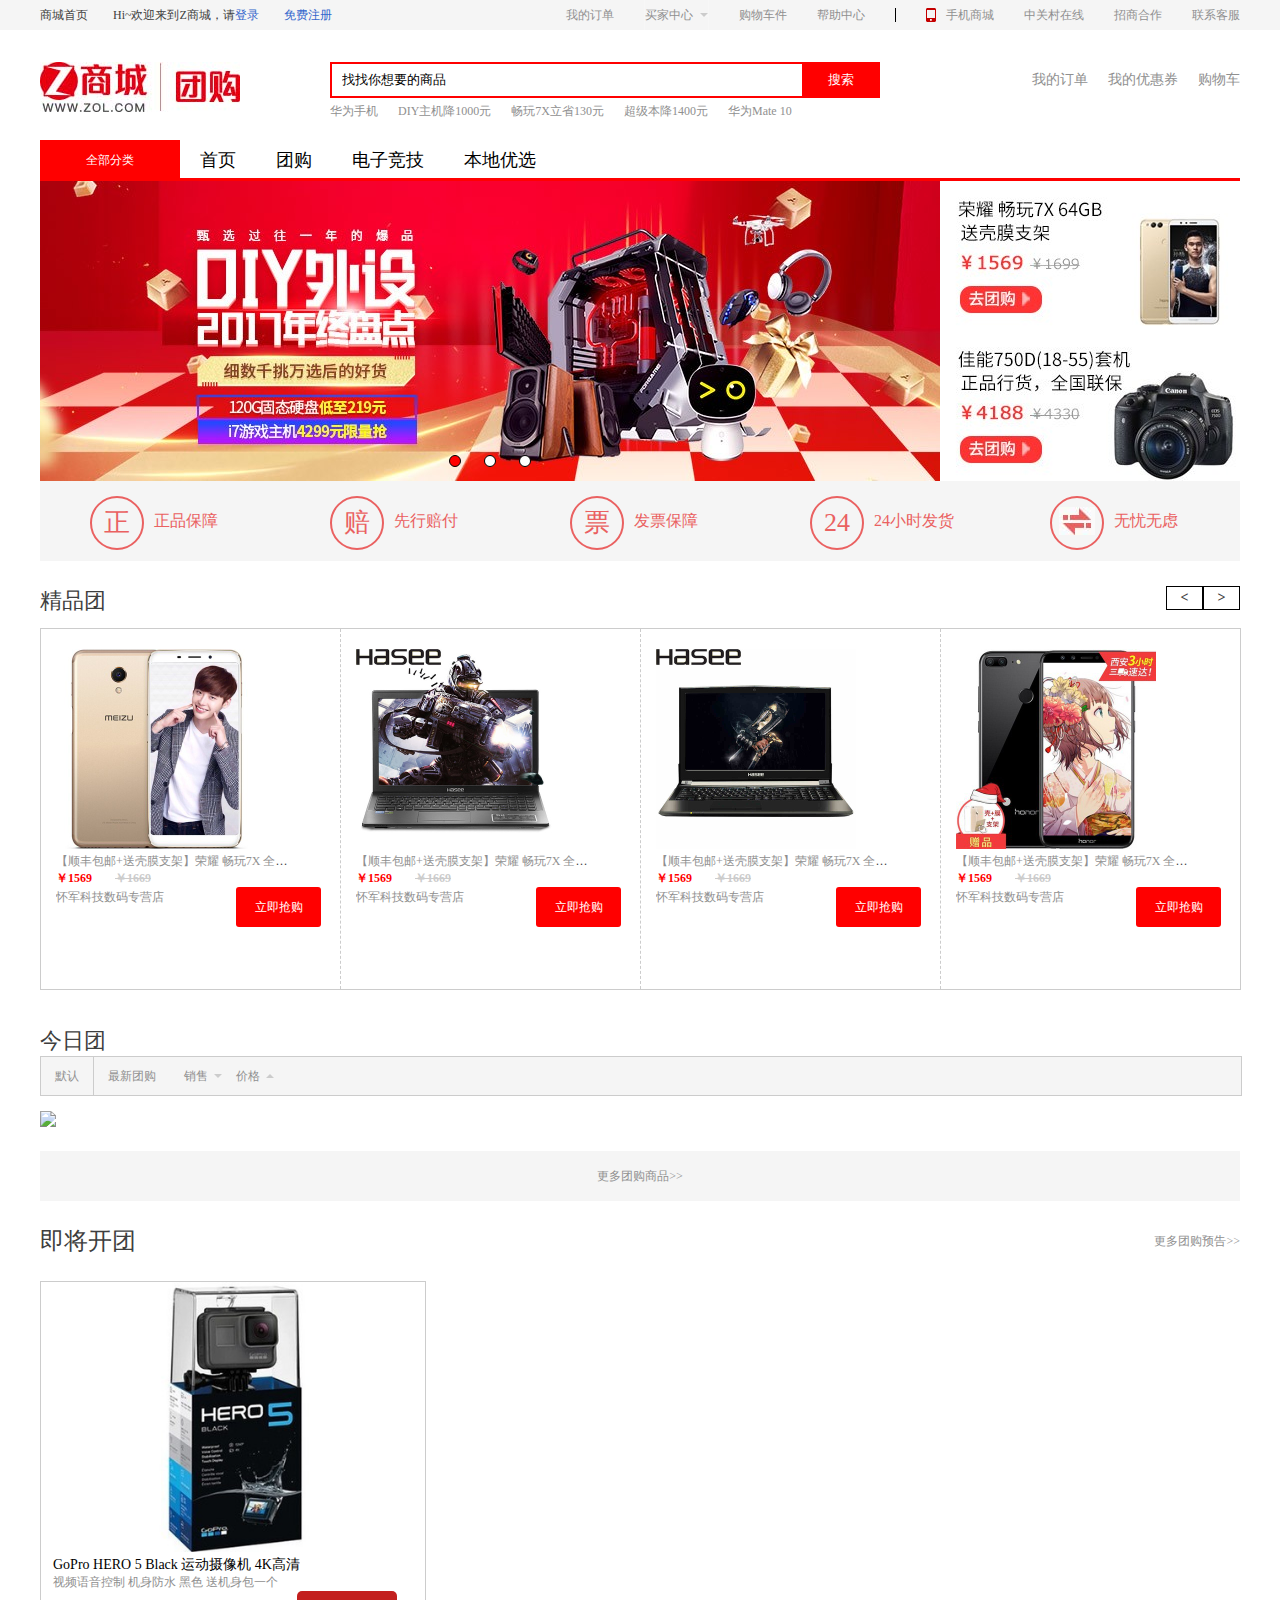
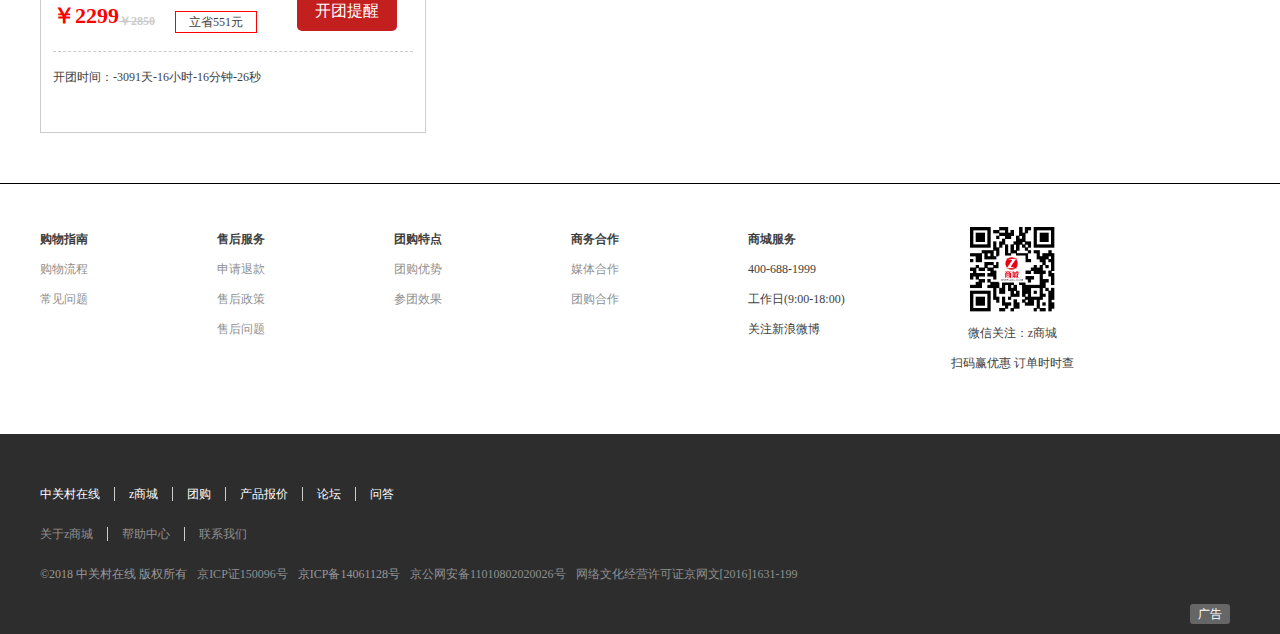
==== html/index.html @ 57d8dffe "第一次提交" ====
<!DOCTYPE html>
<html lang="en">
<head>
	<meta charset="UTF-8">
	<title>Document</title>
	<link rel="stylesheet" type="text/css" href="../css/all.css">
	
</head>
<body>
	<header>
		<div class="w">
			<ul class="all1 l"> 
				<li>商城首页</li>
				<li>Hi~欢迎来到Z商城，请<a href="denglu.html">登录</a></li>
				<li><a href="zhuce.html">免费注册</a></li>
			</ul>
			<ul class="all2 r">
				<li><a>我的订单</a></li>
				<li><a>买家中心<span></span></a>
					<div>
						<p><a href="">关注的店铺0</a></p>
						<p><a href="">关注的商品0</a></p>
					</div>
				</li>
				<li><a>购物车件</a></li>
				<li><a>帮助中心</a></li>
				<li><span><img src="../images/index/2.png" alt=""></span><a>手机商城</a>
				<div><img src="../images/index/1.png" alt=""></div></li>
				<li><a>中关村在线</a></li>
				<li><a>招商合作</a></li>
				<li><a>联系客服</a><div>400-688-1999</div></li>
			</ul>
		</div>
	</header>
	<div class="box1 w">
			<img src="../images/index/1.jpg"/>
			<div class="box1-all1">
				<input type="text" value="找找你想要的商品">
				<button>搜索</button>
				<ul>
					<li><a href="">华为手机</a></li>
					<li><a href="">DIY主机降1000元</a></li>
					<li><a href="">畅玩7X立省130元</a></li>
					<li><a href="">超级本降1400元</a></li>
					<li><a href="">华为Mate 10</a></li>
				</ul>
			</div>
			<ul class="box1-all2 r">
				<li><a href="">我的订单</a></li>
				<li><a href="">我的优惠券</a></li>
				<li><a href="gouwuche.html">购物车</a></li>
			</ul>
	</div>
	<div class="box2 w">
		<ul>
			<li class="fenlei">全部分类
			<ul class="caidan">
					<li><a href="">手机</a></li>
					<li><a href="">电脑</a></li>
					<li><a href="">DIY</a></li>
					<li><a href="">数码</a></li>
					<li><a href="">外设</a></li>
					<li><a href="">智能</a></li>
					<li><a href="">其他</a></li>
				</ul>
			</li>
			<li><a href="xiangqing.html">首页</a></li>
			<li><a href="huodong.html">团购</a></li>
			<li><a href="xiangqing.html">电子竞技</a></li>
			<li><a href="huodong.html">本地优选</a></li>
		</ul>
	</div>
	<div class="box3 w">
		<div id="box3-all1">
			<ul id="list">
				<li><img src="../images/index/2.jpg" alt=""></li>
				<li><a href="huodong.html"><img src="../images/index/3.jpg" alt=""></a></li>
				<li><img src="../images/index/4.jpg" alt=""></li>
			</ul>
			<ol id="btn">
				<li class="active"></li>
				<li></li>
				<li></li>
			</ol>

		</div>
		<div class="box3-all2">
			<a href=""><img src="../images/index/5.jpg"/></a>
			<a href=""><img src="../images/index/6.jpg"/></a>
		</div>
	</div>
	<div class="box4 w">
		<ul>
			<li><a href="">
				<span>正</span>
				<p>正品保障</p>
			</a></li>
			<li><a href="">
				<span>赔</span>
				<p>先行赔付</p>
			</a></li>
			<li><a href="">
				<span>票</span>
				<p>发票保障</p>
			</a></li>
			<li><a href="">
				<span>24</span>
				<p>24小时发货</p>
			</a></li>
			<li><a href="">
				<span><img src="../images/index/7.jpg"/></span>
				<p>无忧无虑</p>
			</a></li>
		</ul>
	</div>
	<div class="box5 w">
		<div class="box5-all1">
			<h2>精品团</h2>
			<div id="box5-all1-r1">
				<span id="left"><</span>
				<span id="right">></span>
			</div>
		</div>
		<div id="box5-all2">
			<div id="lunbo">
				<div id="lunbo_1">
					<img src="../images/index/9.jpg" alt="">
					<p><a href="">【顺丰包邮+送壳膜支架】荣耀 畅玩7X 全网通 4GB RAM</a></p>
					<h4>
						<span>￥1569</span>
						<span>￥1669</span>
					</h4>
					<div id="lunbo_1_aa">
						<div id="aa_one">
							<p><a href="">怀军科技数码专营店</a></p>
							<div id="aa_shijian"></div>
						</div>
						<div id="aa_anniu">立即抢购</div>
					</div>
				</div>
				<div id="lunbo_1">
					<img src="../images/index/10.jpg" alt="">
					<p><a href="">【顺丰包邮+送壳膜支架】荣耀 畅玩7X 全网通 4GB RAM</a></p>
					<h4>
						<span>￥1569</span>
						<span>￥1669</span>
					</h4>
					<div id="lunbo_1_aa">
						<div id="aa_one">
							<p><a href="">怀军科技数码专营店</a></p>
							<div id="aa_shijian"></div>
						</div>
						<div id="aa_anniu">立即抢购</div>
					</div>
				</div>
				<div id="lunbo_1">
					<img src="../images/index/11.jpg" alt="">
					<p><a href="">【顺丰包邮+送壳膜支架】荣耀 畅玩7X 全网通 4GB RAM</a></p>
					<h4>
						<span>￥1569</span>
						<span>￥1669</span>
					</h4>
					<div id="lunbo_1_aa">
						<div id="aa_one">
							<p><a href="">怀军科技数码专营店</a></p>
							<div id="aa_shijian"></div>
						</div>
						<div id="aa_anniu">立即抢购</div>
					</div>
				</div>
				<div id="lunbo_1">
					<img src="../images/index/12.jpg" alt="">
					<p><a href="">【顺丰包邮+送壳膜支架】荣耀 畅玩7X 全网通 4GB RAM</a></p>
					<h4>
						<span>￥1569</span>
						<span>￥1669</span>
					</h4>
					<div id="lunbo_1_aa">
						<div id="aa_one">
							<p><a href="">怀军科技数码专营店</a></p>
							<div id="aa_shijian"></div>
						</div>
						<div id="aa_anniu">立即抢购</div>
					</div>
				</div>
				<div id="lunbo_1">
					<img src="../images/index/17.jpg" alt="">
					<p><a href="">【顺丰包邮+送壳膜支架】荣耀 畅玩7X 全网通 4GB RAM</a></p>
					<h4>
						<span>￥1569</span>
						<span>￥1669</span>
					</h4>
					<div id="lunbo_1_aa">
						<div id="aa_one">
							<p><a href="">怀军科技数码专营店</a></p>
							<div id="aa_shijian"></div>
						</div>
						<div id="aa_anniu">立即抢购</div>
					</div>
				</div>
				<div id="lunbo_1">
					<img src="../images/index/18.jpg" alt="">
					<p><a href="">【顺丰包邮+送壳膜支架】荣耀 畅玩7X 全网通 4GB RAM</a></p>
					<h4>
						<span>￥1569</span>
						<span>￥1669</span>
					</h4>
					<div id="lunbo_1_aa">
						<div id="aa_one">
							<p><a href="">怀军科技数码专营店</a></p>
							<div id="aa_shijian"></div>
						</div>
						<div id="aa_anniu">立即抢购</div>
					</div>
				</div>
				<div id="lunbo_1">
					<img src="../images/index/11.jpg" alt="">
					<p><a href="">【顺丰包邮+送壳膜支架】荣耀 畅玩7X 全网通 4GB RAM</a></p>
					<h4>
						<span>￥1569</span>
						<span>￥1669</span>
					</h4>
					<div id="lunbo_1_aa">
						<div id="aa_one">
							<p><a href="">怀军科技数码专营店</a></p>
							<div id="aa_shijian"></div>
						</div>
						<div id="aa_anniu">立即抢购</div>
					</div>
				</div>
				<div id="lunbo_1">
					<img src="../images/index/12.jpg" alt="">
					<p><a href="">【顺丰包邮+送壳膜支架】荣耀 畅玩7X 全网通 4GB RAM</a></p>
					<h4>
						<span>￥1569</span>
						<span>￥1669</span>
					</h4>
					<div id="lunbo_1_aa">
						<div id="aa_one">
							<p><a href="">怀军科技数码专营店</a></p>
							<div id="aa_shijian"></div>
						</div>
						<div id="aa_anniu">立即抢购</div>
					</div>
				</div>
				<div id="lunbo_1">
					<img src="../images/index/17.jpg" alt="">
					<p><a href="">【顺丰包邮+送壳膜支架】荣耀 畅玩7X 全网通 4GB RAM</a></p>
					<h4>
						<span>￥1569</span>
						<span>￥1669</span>
					</h4>
					<div id="lunbo_1_aa">
						<div id="aa_one">
							<p><a href="">怀军科技数码专营店</a></p>
							<div id="aa_shijian"></div>
						</div>
						<div id="aa_anniu">立即抢购</div>
					</div>
				</div>
				<div id="lunbo_1">
					<img src="../images/index/18.jpg" alt="">
					<p><a href="">【顺丰包邮+送壳膜支架】荣耀 畅玩7X 全网通 4GB RAM</a></p>
					<h4>
						<span>￥1569</span>
						<span>￥1669</span>
					</h4>
					<div id="lunbo_1_aa">
						<div id="aa_one">
							<p><a href="">怀军科技数码专营店</a></p>
							<div id="aa_shijian"></div>
						</div>
						<div id="aa_anniu">立即抢购</div>
					</div>
				</div>
			</div>
		</div>
	</div>
	<div class="box6 w">
		<h2>今日团</h2>
		<div class="box6-all1">
			<ul>
				<li><a href="">默认</a></li>
				<li><a href="">最新团购</a></li>
				<li><a href=""><p>销售</p><span></span></a></li>
				<li><a href=""><p>价格</p><span></span></a></li>
			</ul>
		</div>
	</div>
	<div class="box7 w">
		<div>
			<ul>
				<img src="../images/index/15.jpg">
			</ul>
		</div>
	</div>
	<div class="box8 w">
		<a href="">更多团购商品>></a>
	</div>
	<div class="box9 w">
		<h2>即将开团</h2>
		<a href="">更多团购预告>></a>
	</div>
	<div class="box10 w">
		<div class="box10-all1">
			<img src="../images/index/16.jpg"/>
			<p><a href="">GoPro HERO 5 Black 运动摄像机 4K高清</a></p>
			<p><a href="">视频语音控制 机身防水 黑色 送机身包一个</a></p>
			<div class="r1">
				<h2>￥2299</h2>
				<h4>￥2850</h4>
				<div class="r1-q1">立省551元</div>
				<div class="r1-q2">开团提醒</div>
			</div>
			<div id="kaituan_shijian"></div>
		</div>

	</div>
	<div class="box11"></div>
	<div class="box12 w">
		<ul>
			<li>
				<h4>购物指南</h4>
				<p><a href="">购物流程</a></p>
				<p><a href="">常见问题</a></p>
			</li>
			<li>
				<h4>售后服务</h4>
				<p><a href="">申请退款</a></p>
				<p><a href="">售后政策</a></p>
				<p><a href="">售后问题</a></p>
			</li>
			<li>
				<h4>团购特点</h4>
				<p><a href="">团购优势</a></p>
				<p><a href="">参团效果</a></p>
			</li>
			<li>
				<h4>商务合作</h4>
				<p><a href="">媒体合作</a></p>
				<p><a href="">团购合作</a></p>
			</li>
			<li>
				<h4>商城服务</h4>
				<p>400-688-1999</p>
				<p>工作日(9:00-18:00)</p>
				<p>关注新浪微博</p>
			</li>
			<li>
				<img src="../images/index/1.png">
				<p>微信关注：z商城</p>
				<p>扫码赢优惠 订单时时查</p>
			</li>
		</ul>
	</div>
	<div class="box13">
		<span><a href="">广告</a></span>
		<div class="box13-all1 w">
			<ul class="t1">
				<li><a href="">中关村在线</a></li>
				<li><a href="">z商城</a></li>
				<li><a href="">团购</a></li>
				<li><a href="">产品报价</a></li>
				<li><a href="">论坛</a></li>
				<li><a href="">问答</a></li>
			</ul>
			<ul class="t2">
				<li><a href="">关于z商城</a></li>
				<li><a href="">帮助中心</a></li>
				<li><a href="">联系我们</a></li>
			</ul>
			<ul class="t3 w">
				<li>©2018 中关村在线 版权所有</li>
				<li><a href="">京ICP证150096号</a></li>
				<li>京ICP备14061128号</li>
				<li><a href="">京公网安备11010802020026号</a></li>
				<li><a href="">网络文化经营许可证京网文[2016]1631-199</a></li>
			</ul>
		</div>
	</div>
	<script src="../js/index.js"></script>
</body>
</html>
---- css/all.css ----
@charset "UTF-8";
/* CSS Document */
/*==========第一步：清间距，清样式===========*/
body, h1, h2, h3, h4, h5, h6, p, a, img, ul, li, dl, dd, dt, input, nav, header, section, figure, figcaption {
  padding: 0;
  margin: 0; }

ul, ol {
  list-style: none;
  border: none;
  padding: 0;
  margin: 0; }

input {
  outline: none;
  border: none; }

img {
  display: inline-block;
  border: 0; }

/*==========第二步：定义全局样式=============*/
body {
  font-size: 12px;
  font-family: "微软雅黑";
  color: #3e3e3e;
  background: #fff; }

/*==========第三步：定义超链接==============*/
a {
  text-decoration: none;
  color: #909090; }

a:hover {
  text-decoration: underline;
  color: #f60; }

/*============公共样式============*/
.w {
  width: 1200px;
  margin: 0 auto; }

.l {
  float: left; }

.r {
  float: right; }

header {
  height: 30px;
  background: #f5f5f5;
  width: 100%; }
  header div .all1 {
    width: 320px;
    height: 30px; }
    header div .all1 li {
      float: left;
      padding-right: 25px;
      line-height: 30px; }
      header div .all1 li a {
        color: #3366cc; }
  header div .all2 li {
    float: left;
    position: relative;
    height: 30px;
    line-height: 30px;
    margin-left: 30px; }
  header div .all2 li:nth-child(2) {
    padding-right: 15px;
    border-left: 1px solid #f7f7f7;
    border-right: 1px solid #f7f7f7; }
    header div .all2 li:nth-child(2) span {
      display: block;
      position: absolute;
      width: 0;
      height: 0;
      top: 13px;
      left: 55px;
      border-top: 4px solid #ccc;
      border-right: 4px solid #f7f7f7;
      border-left: 4px solid #f7f7f7; }
    header div .all2 li:nth-child(2) div {
      display: none;
      width: 90px;
      height: 60px;
      position: absolute;
      top: 30px;
      left: -1px;
      border: 1px solid #ccc;
      border-top: 0px; }
      header div .all2 li:nth-child(2) div p {
        text-align: center;
        line-height: 30px; }
  header div .all2 li:nth-child(2):hover {
    background: #fff;
    border: 1px solid #ccc;
    border-bottom: 0;
    border-top: 0px; }
    header div .all2 li:nth-child(2):hover div {
      display: block; }
  header div .all2 li:nth-child(4) a {
    border-right: 1px solid #000;
    padding-right: 30px; }
  header div .all2 li:nth-child(5) {
    padding-left: 20px; }
    header div .all2 li:nth-child(5) span {
      display: block;
      position: absolute;
      width: 10px;
      height: 14px;
      left: 0px;
      top: 3px; }
    header div .all2 li:nth-child(5) div {
      position: absolute;
      display: none;
      width: 100px;
      height: 100px;
      left: -16px; }
      header div .all2 li:nth-child(5) div img {
        width: 100px; }
  header div .all2 li:nth-child(5):hover {
    background: #fff; }
    header div .all2 li:nth-child(5):hover div {
      display: block; }
  header div .all2 li:nth-child(8) div {
    position: absolute;
    width: 100px;
    height: 30px;
    right: 0px;
    display: none;
    text-align: center;
    line-height: 30px;
    border: 1px solid #ccc;
    border-top: 0; }
  header div .all2 li:nth-child(8):hover {
    background: #fff; }
    header div .all2 li:nth-child(8):hover div {
      display: block; }

.box1 {
  height: 110px; }
  .box1 img {
    float: left;
    margin-top: 32px; }
  .box1 .box1-all1 {
    width: 550px;
    height: 60px;
    float: left;
    margin-top: 32px;
    margin-left: 90px; }
    .box1 .box1-all1 input {
      width: 460px;
      height: 32px;
      border: 2px solid #f00;
      padding-left: 10px;
      border-right: 0;
      float: left; }
    .box1 .box1-all1 button {
      width: 78px;
      height: 36px;
      background: #f00;
      color: #fff;
      border: 0;
      float: left; }
    .box1 .box1-all1 ul li {
      float: left;
      padding-right: 20px;
      margin-top: 5px; }
  .box1 .box1-all2 {
    margin-top: 32px; }
    .box1 .box1-all2 li {
      float: left;
      height: 36px;
      line-height: 36px;
      padding-left: 20px;
      font-size: 14px; }

.box2 {
  height: 38px;
  border-bottom: 3px solid #f00; }
  .box2 ul li {
    float: left;
    padding: 0 20px;
    height: 40px;
    line-height: 40px; }
    .box2 ul li a {
      font-size: 18px;
      color: #000; }
  .box2 .fenlei {
    background: red;
    position: relative;
    color: #fff;
    text-align: center;
    width: 100px; }
    .box2 .fenlei .caidan {
      display: none;
      width: 140px;
      height: 360px;
      background: #2d2d2d;
      position: absolute;
      top: 40px;
      left: 0px; }
      .box2 .fenlei .caidan li {
        clear: both;
        width: 90px;
        margin-left: 10px;
        height: 50px;
        line-height: 50px; }
        .box2 .fenlei .caidan li a {
          color: #fff; }
      .box2 .fenlei .caidan li:hover {
        background: #fff; }
        .box2 .fenlei .caidan li:hover a {
          color: #000; }
  .box2 .fenlei:hover .caidan {
    display: block;
    z-index: 99; }

.box3 {
  height: 300px; }
  .box3 #box3-all1 {
    width: 900px;
    height: 300px;
    float: left;
    position: relative;
    overflow: hidden; }
    .box3 #box3-all1 #list {
      width: 9999px;
      position: absolute;
      left: 0px;
      top: 0;
      transition: 1s; }
      .box3 #box3-all1 #list li {
        float: left; }
        .box3 #box3-all1 #list li img {
          display: block; }
    .box3 #box3-all1 #btn {
      text-align: center;
      position: absolute;
      width: 100%;
      bottom: 10px;
      z-index: 10; }
      .box3 #box3-all1 #btn li {
        display: inline-block;
        width: 10px;
        height: 10px;
        border-radius: 50%;
        background: white;
        margin: 0 10px;
        border: 1px black solid; }
      .box3 #box3-all1 #btn .active {
        background: red; }
  .box3 .box3-all2 {
    width: 300px;
    height: 300px;
    float: right; }
    .box3 .box3-all2 img {
      display: block; }

.box4 {
  height: 80px;
  background: #f5f5f5; }
  .box4 ul li {
    float: left;
    width: 20%;
    text-align: center;
    line-height: 80px; }
    .box4 ul li span {
      display: inline-block;
      width: 50px;
      height: 50px;
      border: 2px solid #ea6161;
      border-radius: 50%;
      float: left;
      line-height: 50px;
      margin-top: 15px;
      margin-left: 50px;
      color: #ea6161;
      font-size: 26px; }
      .box4 ul li span img {
        display: block;
        margin-top: 9px;
        margin-left: 7px; }
    .box4 ul li p {
      float: left;
      padding-left: 10px;
      color: #ea6161;
      font-size: 16px; }

.box5 {
  height: 440px; }
  .box5 .box5-all1 {
    width: 100%;
    height: 42px;
    margin-top: 25px; }
    .box5 .box5-all1 h2 {
      float: left;
      font-size: 22px;
      font-weight: 500; }
    .box5 .box5-all1 #box5-all1-r1 {
      float: right;
      width: 74px; }
      .box5 .box5-all1 #box5-all1-r1 span {
        display: block;
        float: left;
        width: 35px;
        height: 22px;
        line-height: 22px;
        text-align: center;
        border: 1px solid #000;
        font-size: 14px;
        font-weight: 600; }
  .box5 #box5-all2 {
    width: 1199px;
    height: 360px;
    border: 1px solid #ccc;
    position: relative;
    overflow: hidden; }
    .box5 #box5-all2 #lunbo {
      width: 9999px;
      height: 100%;
      position: absolute; }
      .box5 #box5-all2 #lunbo #lunbo_1 {
        width: 269px;
        padding: 0 15px;
        height: 100%;
        float: left;
        border-right: 1px dashed #ccc; }
        .box5 #box5-all2 #lunbo #lunbo_1 img {
          width: 200px;
          margin-top: 20px; }
        .box5 #box5-all2 #lunbo #lunbo_1 p {
          width: 240px;
          overflow: hidden;
          text-overflow: ellipsis;
          white-space: nowrap; }
        .box5 #box5-all2 #lunbo #lunbo_1 h4 span:nth-child(1) {
          color: red; }
        .box5 #box5-all2 #lunbo #lunbo_1 h4 span:nth-child(2) {
          margin-left: 20px;
          color: #ccc;
          text-decoration: line-through; }
        .box5 #box5-all2 #lunbo #lunbo_1 #lunbo_1_aa {
          height: 50px;
          width: 100%; }
          .box5 #box5-all2 #lunbo #lunbo_1 #lunbo_1_aa #aa_one {
            width: 180px;
            float: left; }
            .box5 #box5-all2 #lunbo #lunbo_1 #lunbo_1_aa #aa_one p {
              line-height: 20px; }
            .box5 #box5-all2 #lunbo #lunbo_1 #lunbo_1_aa #aa_one #aa_shijian {
              height: 30px;
              width: 100%;
              line-height: 30px; }
          .box5 #box5-all2 #lunbo #lunbo_1 #lunbo_1_aa #aa_anniu {
            width: 85px;
            height: 40px;
            float: left;
            line-height: 40px;
            text-align: center;
            background: red;
            border-radius: 3px;
            color: #fff; }

.box6 {
  height: 85px; }
  .box6 h2 {
    font-size: 22px;
    font-weight: 500; }
  .box6 .box6-all1 {
    width: 100%;
    height: 38px;
    background: #f5f5f5;
    border: 1px solid #ccc; }
    .box6 .box6-all1 ul li {
      float: left;
      height: 38px;
      line-height: 38px;
      padding: 0 14px; }
    .box6 .box6-all1 li:nth-child(1) {
      border-right: 1px solid #ccc; }
    .box6 .box6-all1 li:nth-child(3) {
      position: relative; }
      .box6 .box6-all1 li:nth-child(3) span {
        position: absolute;
        display: block;
        width: 0;
        height: 0;
        border-top: 4px solid #ccc;
        border-left: 4px solid #f5f5f5;
        border-right: 4px solid #f5f5f5;
        top: 17px;
        right: 0; }
    .box6 .box6-all1 li:nth-child(4) {
      position: relative; }
      .box6 .box6-all1 li:nth-child(4) span {
        position: absolute;
        display: block;
        width: 0;
        height: 0;
        border-bottom: 4px solid #ccc;
        border-left: 4px solid #f5f5f5;
        border-right: 4px solid #f5f5f5;
        top: 17px;
        right: 0; }

.box8 {
  height: 50px;
  margin-top: 20px;
  background: #f5f5f5;
  line-height: 50px;
  text-align: center; }

.box9 {
  height: 80px; }
  .box9 h2 {
    float: left;
    height: 80px;
    line-height: 80px;
    font-size: 24px;
    font-weight: 500; }
  .box9 a {
    float: right;
    height: 80px;
    line-height: 80px; }

.box10-all1 {
  margin-bottom: 20px;
  width: 360px;
  height: 450px;
  padding: 0 12px;
  border: 1px solid #ccc; }
  .box10-all1 img {
    width: 360px; }
  .box10-all1 p:nth-of-type(1) a {
    color: #000;
    font-size: 14px; }
  .box10-all1 .r1 {
    width: 100%;
    height: 60px;
    border-bottom: 1px dashed #ccc; }
    .box10-all1 .r1 h2 {
      float: left;
      height: 50px;
      line-height: 50px;
      color: #f00;
      font-size: 22px; }
    .box10-all1 .r1 h4 {
      float: left;
      height: 60px;
      line-height: 60px;
      color: #ccc;
      text-decoration: line-through; }
    .box10-all1 .r1 .r1-q1 {
      float: left;
      width: 80px;
      height: 20px;
      border: 1px solid #f00;
      line-height: 20px;
      text-align: center;
      margin-top: 20px;
      margin-left: 20px; }
    .box10-all1 .r1 .r1-q2 {
      float: left;
      width: 100px;
      height: 40px;
      background: #c31f1e;
      line-height: 40px;
      text-align: center;
      border-radius: 5px;
      color: #fff;
      font-size: 16px;
      margin-left: 40px; }
  .box10-all1 #kaituan_shijian {
    width: 100;
    height: 50px;
    line-height: 50px; }

.box11 {
  height: 30px;
  border-bottom: 1px solid #000;
  margin-bottom: 40px; }

.box12 ul {
  overflow: hidden; }

.box12 ul li {
  width: 175px;
  height: 150px;
  float: left;
  margin-right: 2px; }
  .box12 ul li h4 {
    line-height: 30px; }
  .box12 ul li p {
    line-height: 30px; }

.box12 li:nth-child(6) img {
  width: 90px;
  margin-left: 42px; }

.box12 li:nth-child(6) p {
  text-align: center; }

.box13 {
  position: relative;
  height: 200px;
  background: #2d2d2d;
  margin-top: 60px; }
  .box13 span {
    display: block;
    width: 40px;
    height: 20px;
    position: absolute;
    background: #666666;
    border-radius: 3px;
    text-align: center;
    line-height: 20px;
    bottom: 10px;
    right: 50px; }
    .box13 span a {
      color: #fff; }
  .box13 .box13-all1 .t1 {
    padding-top: 40px;
    height: 40px;
    overflow: hidden; }
    .box13 .box13-all1 .t1 li {
      line-height: 40px;
      float: left; }
      .box13 .box13-all1 .t1 li a {
        border-left: 1px solid #ccc;
        padding: 0 14px;
        color: #fff; }
    .box13 .box13-all1 .t1 li:nth-child(1) a {
      border: 0;
      padding-left: 0; }
  .box13 .box13-all1 .t2 {
    overflow: hidden; }
    .box13 .box13-all1 .t2 li {
      line-height: 40px;
      float: left; }
      .box13 .box13-all1 .t2 li a {
        border-left: 1px solid #ccc;
        padding: 0 14px; }
    .box13 .box13-all1 .t2 li:nth-child(1) a {
      border: 0;
      padding-left: 0; }
  .box13 .box13-all1 .t3 li {
    line-height: 40px;
    float: left;
    color: #999999;
    padding-right: 10px; }
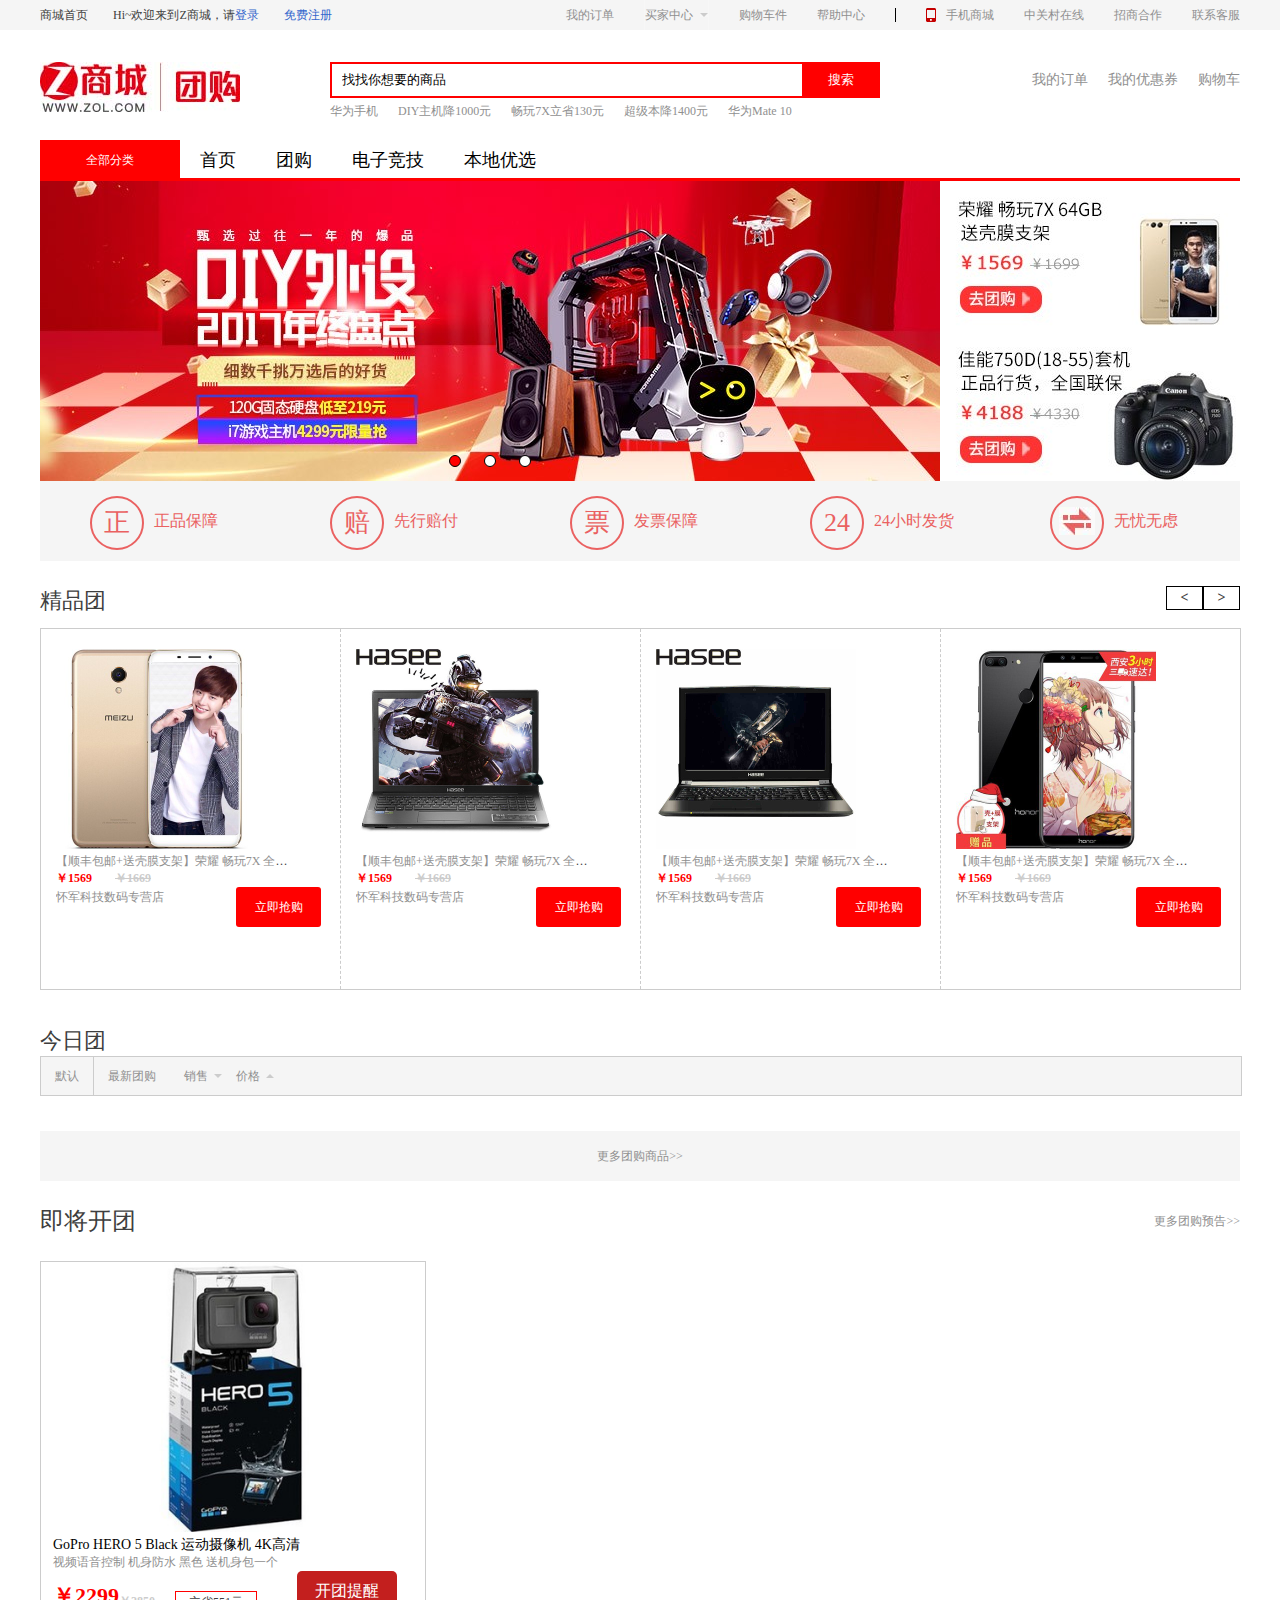
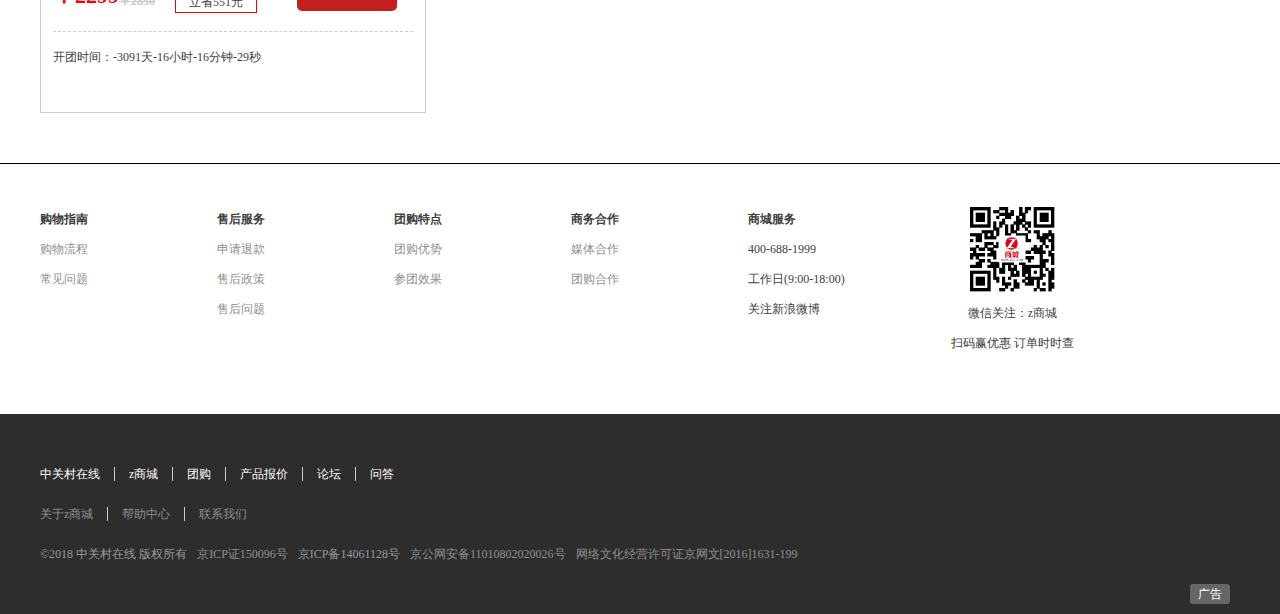
==== commit aac6de52: "first commit" ====
--- a/html/index.html
+++ b/html/index.html
@@ -55,13 +55,13 @@
 		<ul>
 			<li class="fenlei">全部分类
 			<ul class="caidan">
-					<li><a href="">手机</a></li>
-					<li><a href="">电脑</a></li>
-					<li><a href="">DIY</a></li>
-					<li><a href="">数码</a></li>
-					<li><a href="">外设</a></li>
-					<li><a href="">智能</a></li>
-					<li><a href="">其他</a></li>
+					<li><a href="#">手机</a></li>
+					<li><a href="#">电脑</a></li>
+					<li><a href="#">DIY</a></li>
+					<li><a href="#">数码</a></li>
+					<li><a href="#">外设</a></li>
+					<li><a href="#">智能</a></li>
+					<li><a href="#">其他</a></li>
 				</ul>
 			</li>
 			<li><a href="xiangqing.html">首页</a></li>
@@ -125,14 +125,14 @@
 			<div id="lunbo">
 				<div id="lunbo_1">
 					<img src="../images/index/9.jpg" alt="">
-					<p><a href="">【顺丰包邮+送壳膜支架】荣耀 畅玩7X 全网通 4GB RAM</a></p>
-					<h4>
-						<span>￥1569</span>
-						<span>￥1669</span>
-					</h4>
-					<div id="lunbo_1_aa">
-						<div id="aa_one">
-							<p><a href="">怀军科技数码专营店</a></p>
+					<p><a href="xiangqing.html">【顺丰包邮+送壳膜支架】荣耀 畅玩7X 全网通 4GB RAM</a></p>
+					<h4>
+						<span>￥1569</span>
+						<span>￥1669</span>
+					</h4>
+					<div id="lunbo_1_aa">
+						<div id="aa_one">
+							<p><a href="xiangqing.html">怀军科技数码专营店</a></p>
 							<div id="aa_shijian"></div>
 						</div>
 						<div id="aa_anniu">立即抢购</div>
@@ -140,7 +140,7 @@
 				</div>
 				<div id="lunbo_1">
 					<img src="../images/index/10.jpg" alt="">
-					<p><a href="">【顺丰包邮+送壳膜支架】荣耀 畅玩7X 全网通 4GB RAM</a></p>
+					<p><a href="xiangqing.html">【顺丰包邮+送壳膜支架】荣耀 畅玩7X 全网通 4GB RAM</a></p>
 					<h4>
 						<span>￥1569</span>
 						<span>￥1669</span>
@@ -155,7 +155,7 @@
 				</div>
 				<div id="lunbo_1">
 					<img src="../images/index/11.jpg" alt="">
-					<p><a href="">【顺丰包邮+送壳膜支架】荣耀 畅玩7X 全网通 4GB RAM</a></p>
+					<p><a href="xiangqing.html">【顺丰包邮+送壳膜支架】荣耀 畅玩7X 全网通 4GB RAM</a></p>
 					<h4>
 						<span>￥1569</span>
 						<span>￥1669</span>
@@ -170,7 +170,7 @@
 				</div>
 				<div id="lunbo_1">
 					<img src="../images/index/12.jpg" alt="">
-					<p><a href="">【顺丰包邮+送壳膜支架】荣耀 畅玩7X 全网通 4GB RAM</a></p>
+					<p><a href="xiangqing.html">【顺丰包邮+送壳膜支架】荣耀 畅玩7X 全网通 4GB RAM</a></p>
 					<h4>
 						<span>￥1569</span>
 						<span>￥1669</span>
@@ -185,7 +185,7 @@
 				</div>
 				<div id="lunbo_1">
 					<img src="../images/index/17.jpg" alt="">
-					<p><a href="">【顺丰包邮+送壳膜支架】荣耀 畅玩7X 全网通 4GB RAM</a></p>
+					<p><a href="xiangqing.html">【顺丰包邮+送壳膜支架】荣耀 畅玩7X 全网通 4GB RAM</a></p>
 					<h4>
 						<span>￥1569</span>
 						<span>￥1669</span>
@@ -200,7 +200,7 @@
 				</div>
 				<div id="lunbo_1">
 					<img src="../images/index/18.jpg" alt="">
-					<p><a href="">【顺丰包邮+送壳膜支架】荣耀 畅玩7X 全网通 4GB RAM</a></p>
+					<p><a href="xiangqing.html">【顺丰包邮+送壳膜支架】荣耀 畅玩7X 全网通 4GB RAM</a></p>
 					<h4>
 						<span>￥1569</span>
 						<span>￥1669</span>
@@ -215,7 +215,7 @@
 				</div>
 				<div id="lunbo_1">
 					<img src="../images/index/11.jpg" alt="">
-					<p><a href="">【顺丰包邮+送壳膜支架】荣耀 畅玩7X 全网通 4GB RAM</a></p>
+					<p><a href="xiangqing.html">【顺丰包邮+送壳膜支架】荣耀 畅玩7X 全网通 4GB RAM</a></p>
 					<h4>
 						<span>￥1569</span>
 						<span>￥1669</span>
@@ -230,7 +230,7 @@
 				</div>
 				<div id="lunbo_1">
 					<img src="../images/index/12.jpg" alt="">
-					<p><a href="">【顺丰包邮+送壳膜支架】荣耀 畅玩7X 全网通 4GB RAM</a></p>
+					<p><a href="xiangqing.html">【顺丰包邮+送壳膜支架】荣耀 畅玩7X 全网通 4GB RAM</a></p>
 					<h4>
 						<span>￥1569</span>
 						<span>￥1669</span>
@@ -245,7 +245,7 @@
 				</div>
 				<div id="lunbo_1">
 					<img src="../images/index/17.jpg" alt="">
-					<p><a href="">【顺丰包邮+送壳膜支架】荣耀 畅玩7X 全网通 4GB RAM</a></p>
+					<p><a href="xiangqing.html">【顺丰包邮+送壳膜支架】荣耀 畅玩7X 全网通 4GB RAM</a></p>
 					<h4>
 						<span>￥1569</span>
 						<span>￥1669</span>
@@ -260,7 +260,7 @@
 				</div>
 				<div id="lunbo_1">
 					<img src="../images/index/18.jpg" alt="">
-					<p><a href="">【顺丰包邮+送壳膜支架】荣耀 畅玩7X 全网通 4GB RAM</a></p>
+					<p><a href="xiangqing.html">【顺丰包邮+送壳膜支架】荣耀 畅玩7X 全网通 4GB RAM</a></p>
 					<h4>
 						<span>￥1569</span>
 						<span>￥1669</span>
@@ -280,17 +280,16 @@
 		<h2>今日团</h2>
 		<div class="box6-all1">
 			<ul>
-				<li><a href="">默认</a></li>
-				<li><a href="">最新团购</a></li>
-				<li><a href=""><p>销售</p><span></span></a></li>
-				<li><a href=""><p>价格</p><span></span></a></li>
+				<li><a href="#">默认</a></li>
+				<li><a href="#">最新团购</a></li>
+				<li><a href="#"><p>销售</p><span></span></a></li>
+				<li><a href="#"><p>价格</p><span></span></a></li>
 			</ul>
 		</div>
 	</div>
 	<div class="box7 w">
 		<div>
 			<ul>
-				<img src="../images/index/15.jpg">
 			</ul>
 		</div>
 	</div>
@@ -321,24 +320,24 @@
 		<ul>
 			<li>
 				<h4>购物指南</h4>
-				<p><a href="">购物流程</a></p>
-				<p><a href="">常见问题</a></p>
+				<p><a href="#">购物流程</a></p>
+				<p><a href="#">常见问题</a></p>
 			</li>
 			<li>
 				<h4>售后服务</h4>
-				<p><a href="">申请退款</a></p>
-				<p><a href="">售后政策</a></p>
-				<p><a href="">售后问题</a></p>
+				<p><a href="#">申请退款</a></p>
+				<p><a href="#">售后政策</a></p>
+				<p><a href="#">售后问题</a></p>
 			</li>
 			<li>
 				<h4>团购特点</h4>
-				<p><a href="">团购优势</a></p>
-				<p><a href="">参团效果</a></p>
+				<p><a href="#">团购优势</a></p>
+				<p><a href="#">参团效果</a></p>
 			</li>
 			<li>
 				<h4>商务合作</h4>
-				<p><a href="">媒体合作</a></p>
-				<p><a href="">团购合作</a></p>
+				<p><a href="#">媒体合作</a></p>
+				<p><a href="#">团购合作</a></p>
 			</li>
 			<li>
 				<h4>商城服务</h4>
@@ -357,24 +356,24 @@
 		<span><a href="">广告</a></span>
 		<div class="box13-all1 w">
 			<ul class="t1">
-				<li><a href="">中关村在线</a></li>
-				<li><a href="">z商城</a></li>
-				<li><a href="">团购</a></li>
-				<li><a href="">产品报价</a></li>
-				<li><a href="">论坛</a></li>
-				<li><a href="">问答</a></li>
+				<li><a href="#">中关村在线</a></li>
+				<li><a href="#">z商城</a></li>
+				<li><a href="#">团购</a></li>
+				<li><a href="#">产品报价</a></li>
+				<li><a href="#">论坛</a></li>
+				<li><a href="#">问答</a></li>
 			</ul>
 			<ul class="t2">
-				<li><a href="">关于z商城</a></li>
-				<li><a href="">帮助中心</a></li>
-				<li><a href="">联系我们</a></li>
+				<li><a href="#">关于z商城</a></li>
+				<li><a href="#">帮助中心</a></li>
+				<li><a href="#">联系我们</a></li>
 			</ul>
 			<ul class="t3 w">
 				<li>©2018 中关村在线 版权所有</li>
-				<li><a href="">京ICP证150096号</a></li>
+				<li><a href="#">京ICP证150096号</a></li>
 				<li>京ICP备14061128号</li>
-				<li><a href="">京公网安备11010802020026号</a></li>
-				<li><a href="">网络文化经营许可证京网文[2016]1631-199</a></li>
+				<li><a href="#">京公网安备11010802020026号</a></li>
+				<li><a href="#">网络文化经营许可证京网文[2016]1631-199</a></li>
 			</ul>
 		</div>
 	</div>
